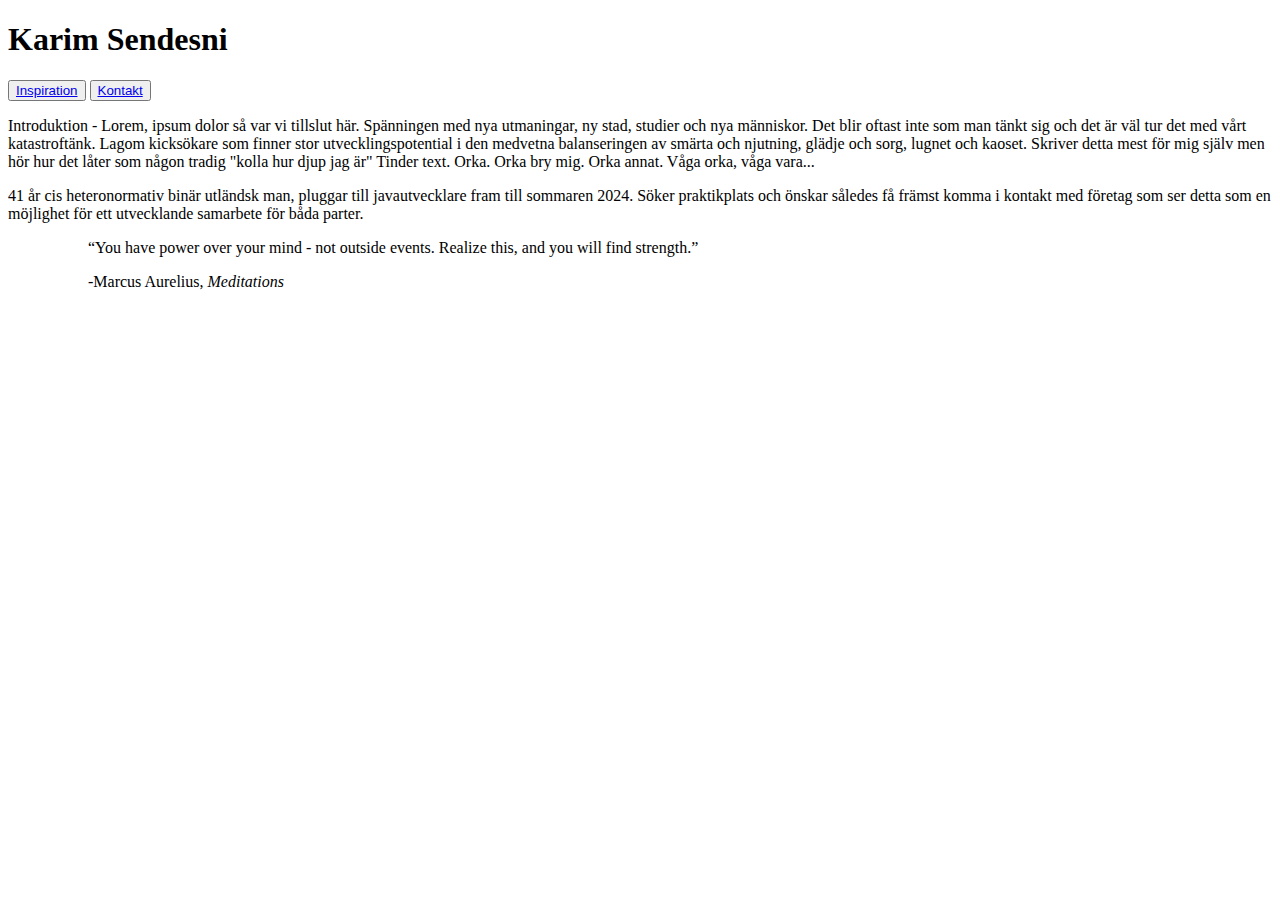
==== index.html @ 66ff4d41 "Add files via upload" ====
<!DOCTYPE html>
<html lang="en">

<head>
    <meta charset="UTF-8">
    <meta http-equiv="X-UA-Compatible" content="IE=edge">
    <meta name="viewport" content="width=device-width, initial-scale=1.0">
    <title>Karim Sendesni</title>
    <link rel="stylesheet" href="/css/stylesheet.css">
</head>

<body>
    <div class="top-margin-100"></div>
    <section class="index-heading">
        <h1 class="hollow-text">Karim Sendesni</h1>
        <section class="index-heading-links">
            <button id="index-inspiration"><a href="./html/inspiration.html">Inspiration</a></button>
            <button id="index-contact"><a href="./html/contact.html">Kontakt</a></button>
        </section>
    </section>
    <section class="card">
        <div class="index-pic-heading"></div>
        <section class="index-card">
            <p class="intro-text">Introduktion - Lorem, ipsum dolor så var vi tillslut här. Spänningen med nya
                utmaningar, ny stad, studier och nya människor. Det blir oftast inte som man tänkt sig och det är väl
                tur det med vårt katastroftänk. Lagom kicksökare som finner stor utvecklingspotential i den medvetna
                balanseringen av smärta och njutning, glädje och sorg, lugnet och kaoset. Skriver detta mest för mig
                själv men hör hur det låter som någon tradig "kolla hur djup jag är" Tinder text. Orka. Orka bry mig.
                Orka annat. Våga orka, våga vara...
            <p class="intro-text">41 år cis heteronormativ binär utländsk man, pluggar till javautvecklare fram till
                sommaren 2024. Söker praktikplats och önskar således få främst komma i kontakt med företag som ser detta
                som en möjlighet för ett utvecklande samarbete för båda parter.
            </p>
            <figure class="index-figure">
                <blockquote>
                    <p>
                        “You have power over your mind - not outside events. Realize this, and you will find strength.”
                    </p>
                    <figcaption>-Marcus Aurelius, <cite>Meditations</cite></figcaption>
                </blockquote>

            </figure>
        </section>
    </section>
</body>

</html>
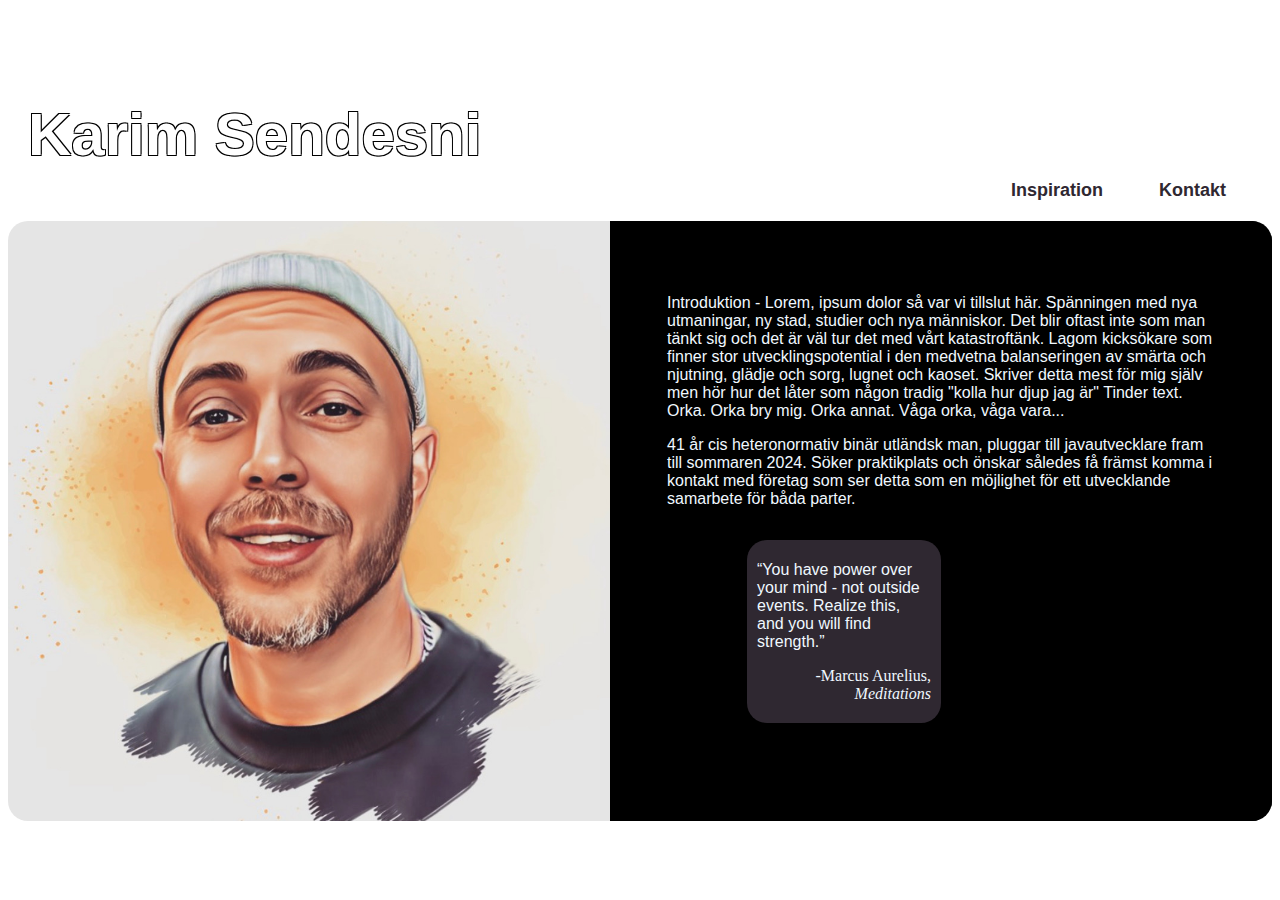
==== commit ff70026e: "Add files via upload" ====
--- a/index.html
+++ b/index.html
@@ -6,7 +6,7 @@
     <meta http-equiv="X-UA-Compatible" content="IE=edge">
     <meta name="viewport" content="width=device-width, initial-scale=1.0">
     <title>Karim Sendesni</title>
-    <link rel="stylesheet" href="/css/stylesheet.css">
+    <link rel="stylesheet" href="css/stylesheet.css">
 </head>
 
 <body>
--- a/css/stylesheet.css
+++ b/css/stylesheet.css
@@ -0,0 +1,297 @@
+* {
+    box-sizing: border-box;
+    box-sizing: inherit;
+}
+
+.top-margin-100 {
+    margin-top: 100px;
+}
+
+h1 {
+    font-size: 60px;
+}
+
+h2 {
+    font-size: 45px;
+}
+
+h3 {
+    font-size: 75px;
+    padding-left: 100px;
+}
+
+h1,
+h2,
+h3 {
+    margin: 0px;
+    font-family: Arial, Helvetica, sans-serif;
+    font-weight: 900;
+}
+
+p,
+li,
+form {
+
+    font-family: 'Gill Sans', 'Gill Sans MT', Calibri, 'Trebuchet MS', sans-serif, Helvetica, sans-serif;
+}
+
+a {
+    text-decoration: none;
+    color: #2f2831;
+}
+
+.index-heading {
+    padding: 0px 20px;
+    display: block;
+
+}
+
+.hollow-text {
+    color: white;
+    text-shadow: -1px -1px 0 #000, 1px -1px 0 #000, -1px 1px 0 #000, 1px 1px 0 #000;
+}
+
+.index-heading-links {
+    text-align: end;
+    margin-bottom: 10px;
+}
+
+.card {
+    display: table-cell;
+    vertical-align: middle;
+    width: 100%;
+    height: auto;
+    justify-items: auto;
+    align-content: center;
+    flex: content;
+    margin-left: 50px;
+    overflow: hidden;
+    border-radius: 20px;
+}
+
+.ml-200 {
+    margin-left: 200px;
+}
+
+.index-pic-heading {
+    background: url(../img/IMG_55771.jpg) top left/cover no-repeat;
+    display: table-cell;
+    width: 352px;
+    padding: 0px 150px 600px 100px;
+}
+
+blockquote {
+    background-color: #2f2831;
+    ;
+    max-width: fit-content;
+    font-weight: 200;
+    border-radius: 20px;
+    padding: 5px 10px 20px 10px;
+    flex: content;
+}
+
+.index-figure {
+    display: flex;
+    justify-content: end;
+    width: 50%;
+}
+
+figcaption {
+    text-align: end;
+}
+
+.index-card {
+    box-shadow: 40px 0px 0px black;
+    block-size: auto;
+    align-items: center;
+    margin-right: auto;
+    padding: 57px;
+    padding-bottom: 25px;
+    display: table-cell;
+    background-color: black;
+    color: aliceblue;
+}
+
+.inspo-card {
+    box-shadow: 40px 0px 0px black;
+    border-radius: 20px;
+    align-items: center;
+    padding: 20px 20px 12px 20px;
+    display: table-cell;
+    background-color: black;
+    color: aliceblue;
+}
+
+.contact-form {
+    block-size: auto;
+    align-items: center;
+    display: table-cell;
+    background-color: black;
+    color: aliceblue;
+    border-radius: 20px;
+    padding: 15px 0px 0px 200px;
+}
+
+.contact-card {
+    box-shadow: 40px 0px 0px black;
+    block-size: auto;
+    align-items: center;
+    padding: 10px 200px 23px 200px;
+    display: table-cell;
+    background-color: black;
+    color: aliceblue;
+}
+
+.inspo-img {
+    border: solid;
+    border-radius: 20px;
+    display: flex;
+    justify-items: center;
+    contain: content;
+}
+
+.inspo-img>img {
+    width: 276px;
+    height: 240px;
+}
+
+.inspo-width {
+    width: 80%;
+}
+
+.card-heading {
+    background: url(../img/html-css-js-black.jpg) center no-repeat;
+    display: table-cell;
+    justify-content: center;
+    width: 200px;
+    padding: 0px 200px 0px 0px;
+    border-left: 20px;
+    margin-left: 200px;
+}
+
+#message {
+    border-radius: 20px;
+    padding: 1rem;
+    font-family: 'Times New Roman', Times, serif;
+    font-size: 18px;
+}
+
+.input-group {
+    margin-bottom: 33px;
+}
+
+textarea {
+    resize: none;
+    border-bottom: none;
+    margin-top: 1rem;
+}
+
+.radio {
+    font-size: large;
+    font-weight: 300;
+    margin: 10px 0px;
+    width: fit-content;
+    border-bottom: none;
+}
+
+#private,
+#company {
+    cursor: pointer;
+    font-size: 18px;
+    transition: all 0.4s ease;
+}
+
+.input-style {
+    width: 47%;
+    font-family: Arial, Helvetica, sans-serif;
+    padding: 5px 5px;
+    font-size: 18px;
+    color: #ccc;
+    background: transparent;
+    outline: none;
+    border: none;
+    margin-bottom: 1px;
+    box-shadow: none;
+    border-bottom: 1px solid;
+}
+
+.margin-0-1 {
+    margin-top: 0%;
+    margin-bottom: 1rem;
+}
+
+section label {
+    padding-bottom: 10px;
+}
+
+@media (max-width: 800px) {
+    .flex-container {
+        display: block;
+        flex-direction: column;
+    }
+}
+
+.index-heading-links button {
+    outline: none;
+    border: none;
+    background-color: transparent;
+    display: inline-block;
+    line-height: 40px;
+    font-family: Arial, Helvetica, sans-serif;
+    font-weight: bold;
+    cursor: pointer;
+    font-size: 18px;
+    transition: all 0.4s ease;
+    margin: 0px 20px;
+}
+
+.index-heading-links :hover {
+    color: #d1d7d8;
+    transition: all 0.4s ease;
+}
+
+.green-buttons-inspo li button {
+    background-color: #000;
+}
+
+a:link {
+    text-align: center;
+}
+
+.green-buttons-inspo a {
+    color: black;
+    width: 170px;
+    text-align: center;
+}
+
+.green-buttons-inspo li {
+    text-decoration: none;
+    list-style-type: none;
+    margin: 5px 0px;
+    padding: 2px;
+}
+
+.green-buttons-contact button,
+.green-buttons-inspo button a {
+    border-radius: 20px;
+    color: #fff;
+    outline: none;
+    border: none;
+    background-color: #57b846;
+    display: inline-block;
+    line-height: 40px;
+    padding: 0px 17px;
+    margin-right: 10px;
+    font-family: Arial, Helvetica, sans-serif;
+    cursor: pointer;
+    font-size: 18px;
+    transition: all 0.4s ease;
+}
+
+.green-buttons-inspo a:hover {
+    background-color: gray;
+}
+
+.green-buttons-contact button:hover {
+    background-color: gray;
+}